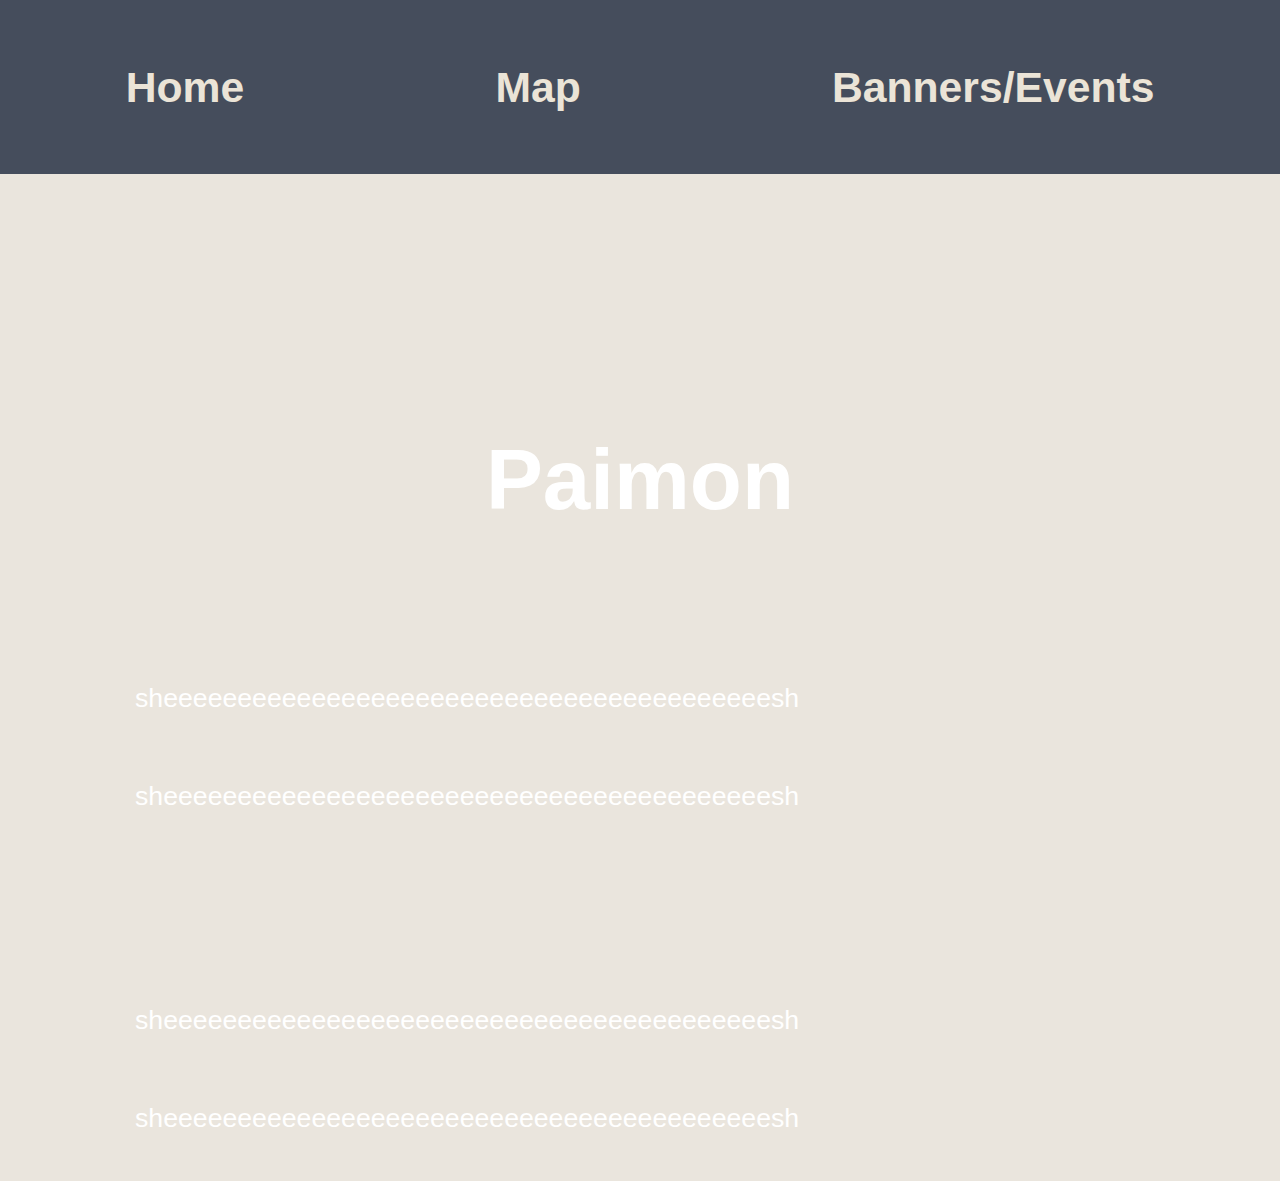
==== index.html @ 68bca1eb "1" ====
<!DOCTYPE html>

<html>

<head>
  <link rel="stylesheet" type="text/css" href="home.css">
  
  <title> Paimon </title>
</head>

<body>
  
  <div class="navigationMenu">
    
    <p> <a href="index.html"> Home </a> </p>
    <p> <a href="stayInformed.html"> Map </a> </p>
    <p> <a href="startHelping.html"> Banners/Events </a> </p>
    
  </div>

  <div class="titleHeader">
    <h1> Paimon </h1>
  </div>

  <div class="mainBox">
    
    <div class="bodyParagraph">
      
      <p>
        sheeeeeeeeeeeeeeeeeeeeeeeeeeeeeeeeeeeeeeeeesh
      </p>
      
      <p>
        sheeeeeeeeeeeeeeeeeeeeeeeeeeeeeeeeeeeeeeeeesh
      </p>
      
    </div>
    
    <div class="thumbnailBox">
      
    </div>
    
    <div class="bodyParagraph">
      <p>
        sheeeeeeeeeeeeeeeeeeeeeeeeeeeeeeeeeeeeeeeeesh
      </p>
      
      <p>
        sheeeeeeeeeeeeeeeeeeeeeeeeeeeeeeeeeeeeeeeeesh
      </p>
    </div>
    
  </div>
  
</body>

</html>
---- home.css ----
body {
  background-color: #EAE5DD;
  
  margin: 0px;
  padding: 0px;
  
  font-family: helvetica;
}

.mainBox {
  margin: 0px;
  padding-left: 15vmin;
  padding-right: 15vmin;
  
  font-size: 20pt;
}

.navigationMenu {
  background-color: #454D5C;
  width: 100%;
  display: flex;
  flex-direction: row;
  justify-content: space-around;
  
  font-size: 32pt;
  font-weight: bold;
}

a {
  text-decoration: none;
  color: #EBE4D7;
}

a:hover {
  text-decoration: underline;
}

.titleHeader {
  background-image: url('http://mvslim.com/wp-content/uploads/2015/07/uighur.jpg');
  display: flex;
  justify-content: center;
  padding-top: 200px;
  padding-bottom: 50px;
  background-size: cover;
  background-position: center;
  color: white;
  font-size: 32pt;
}

.bodyParagraph {
  box-sizing: border-box;
  display: inline-block;
  vertical-align: top;
  margin: 0px;
  padding: 0px;
}

p {
  padding-top: 20px;
  padding-bottom: 20px;
  color: white;
}

.thumbnailBox {
  margin-top: 50px;
  margin-bottom: 50px;
  padding: 0px;
  
  display: flex;
  flex-direction: row;
  justify-content: space-between;
}

.thumbnail {
  display: flex;
  width: 20vmin;
  height: 15vmin;
  padding: 0px;
  margin: 0px;
  background-size: cover;
  background-position: center;
}
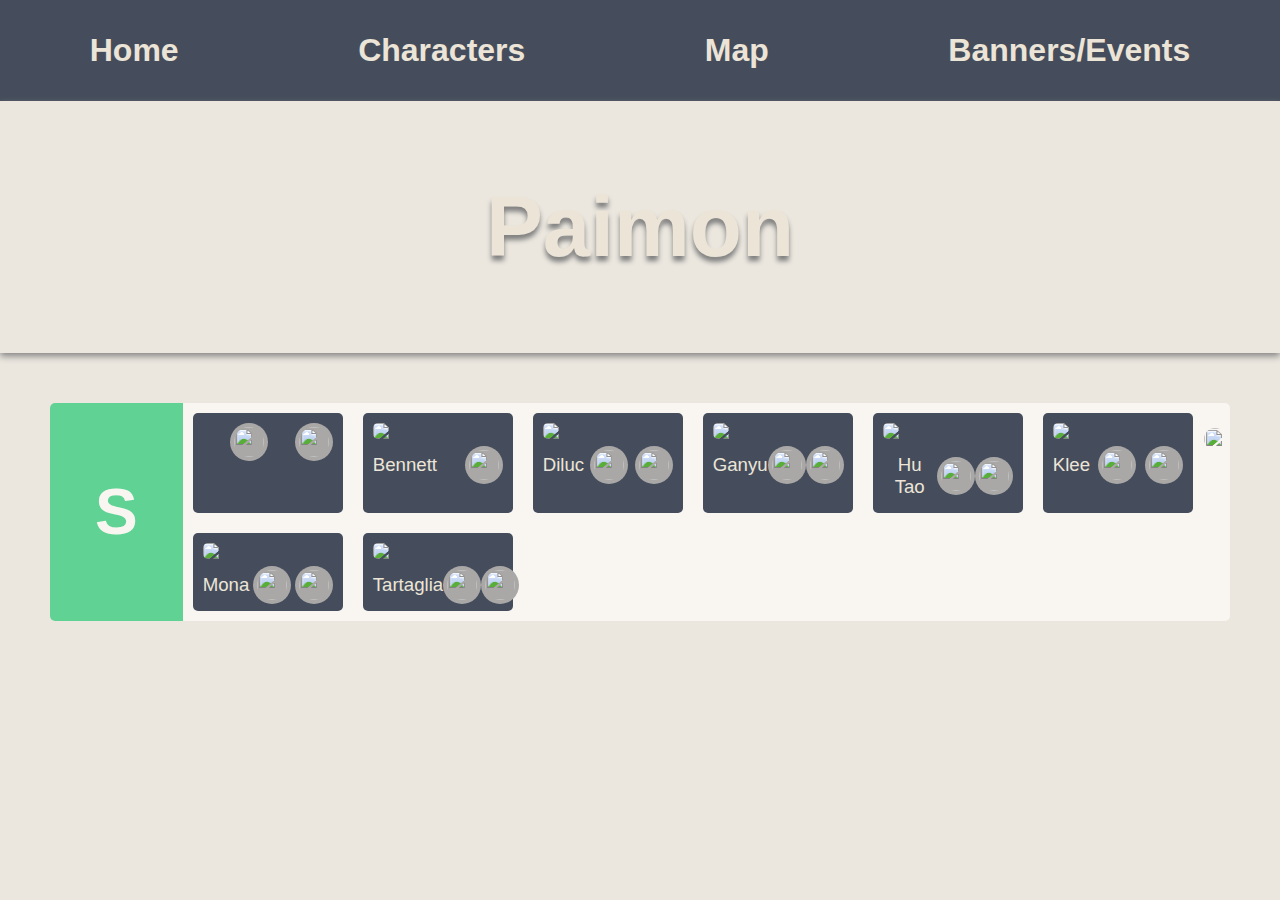
==== commit 6b46f46b: "2" ====
--- a/index.html
+++ b/index.html
@@ -13,8 +13,9 @@
   <div class="navigationMenu">
     
     <p> <a href="index.html"> Home </a> </p>
-    <p> <a href="stayInformed.html"> Map </a> </p>
-    <p> <a href="startHelping.html"> Banners/Events </a> </p>
+    <p> <a href="characters.html"> Characters </a> </p>
+    <p> <a href="map.html"> Map </a> </p>
+    <p> <a href="bannersAndEvents.html"> Banners/Events </a> </p>
     
   </div>
 
@@ -23,35 +24,125 @@
   </div>
 
   <div class="mainBox">
-    
-    <div class="bodyParagraph">
-      
-      <p>
-        sheeeeeeeeeeeeeeeeeeeeeeeeeeeeeeeeeeeeeeeeesh
-      </p>
-      
-      <p>
-        sheeeeeeeeeeeeeeeeeeeeeeeeeeeeeeeeeeeeeeeeesh
-      </p>
-      
+    <div class="bodyBox">
+      <div class="tierBox"> <!-- S Tier -->
+        
+        <div style="background-color: #60D394;" class="tierHeaderBox"> S </div>
+        
+        <div class="charactersBox">
+          
+          <div class="characterCardBox"> <!--  -->
+            <img src="" class="characterCardImage">
+            
+            <div class="descriptionBox">
+              <div class="textBox"> <p>  </p> </div>
+              <div class="imageBox">
+                <img src="" class="iconImage">
+              </div>
+              <div class="imageBox">
+                <img src="" class="iconImage">
+              </div>
+            </div>
+          </div>
+          <div class="characterCardBox"> <!-- Bennett -->
+            <img src="https://static.wikia.nocookie.net/gensin-impact/images/7/7f/Character_Bennett_Card.jpg" class="characterCardImage">
+            <div class="imageBox">
+              <img src="https://static.wikia.nocookie.net/gensin-impact/images/e/e8/Element_Pyro.png" class="elementImage">
+            </div>
+            <div class="descriptionBox">
+              <div class="textBox"> <p> Bennett </p> </div>
+              <div class="imageBox">
+                <img src="https://static.wikia.nocookie.net/gensin-impact/images/9/95/Weapon-class-sword-icon.png" class="iconImage">
+              </div>
+            </div>
+          </div>
+          
+          <div class="characterCardBox"> <!-- Diluc -->
+            <img src="https://static.wikia.nocookie.net/gensin-impact/images/4/45/Character_Diluc_Card.jpg" class="characterCardImage">
+            
+            <div class="descriptionBox">
+              <div class="textBox"> <p> Diluc </p> </div>
+              <div class="imageBox">
+                <img src="https://static.wikia.nocookie.net/gensin-impact/images/e/e8/Element_Pyro.png" class="iconImage">
+              </div>
+              <div class="imageBox">
+                <img src="https://static.wikia.nocookie.net/gensin-impact/images/5/51/Weapon-class-claymore-icon.png" class="iconImage">
+              </div>
+            </div>
+          </div>
+          
+          <div class="characterCardBox"> <!-- Ganyu -->
+            <img src="https://static.wikia.nocookie.net/gensin-impact/images/8/8d/Character_Ganyu_Card.png" class="characterCardImage">
+            
+            <div class="descriptionBox">
+              <div class="textBox"> <p> Ganyu </p> </div>
+              <div class="imageBox">
+                <img src="https://static.wikia.nocookie.net/gensin-impact/images/8/88/Element_Cryo.png" class="iconImage">
+              </div>
+              <div class="imageBox">
+                <img src="" class="iconImage">
+              </div>
+            </div>
+          </div>
+          
+          <div class="characterCardBox"> <!-- Hu Tao -->
+            <img src="https://static.wikia.nocookie.net/gensin-impact/images/2/22/Character_Hu_Tao_Card.jpg" class="characterCardImage">
+            
+            <div class="descriptionBox">
+              <div class="textBox"> <p> Hu Tao </p> </div>
+              <div class="imageBox">
+                <img src="https://static.wikia.nocookie.net/gensin-impact/images/e/e8/Element_Pyro.png" class="iconImage">
+              </div>
+              <div class="imageBox">
+                <img src="" class="iconImage">
+              </div>
+            </div>
+          </div>
+          
+          <div class="characterCardBox"> <!-- Klee -->
+            <img src="https://static.wikia.nocookie.net/gensin-impact/images/7/78/Character_Klee_Card.jpg" class="characterCardImage">
+            
+            <div class="descriptionBox">
+              <div class="textBox"> <p> Klee </p> </div>
+              <div class="imageBox">
+                <img src="https://static.wikia.nocookie.net/gensin-impact/images/e/e8/Element_Pyro.png" class="iconImage">
+              </div>
+              <div class="imageBox">
+                <img src="" class="iconImage">
+              </div>
+            </div>
+          </div>
+          
+          <div class="characterCardBox"> <!-- Mona -->
+            <img src="https://static.wikia.nocookie.net/gensin-impact/images/6/69/Character_Mona_Card.jpg" class="characterCardImage">
+            
+            <div class="descriptionBox">
+              <div class="textBox"> <p> Mona </p> </div>
+              <div class="imageBox">
+                <img src="https://static.wikia.nocookie.net/gensin-impact/images/3/35/Element_Hydro.png" class="iconImage">
+              </div>
+              <div class="imageBox">
+                <img src="" class="iconImage">
+              </div>
+            </div>
+          </div>
+          
+          <div class="characterCardBox"> <!-- Tartaglia -->
+            <img src="https://static.wikia.nocookie.net/gensin-impact/images/4/4c/Character_Tartaglia_Card.png" class="characterCardImage">
+            
+            <div class="descriptionBox">
+              <div class="textBox"> <p> Tartaglia </p> </div>
+              <div class="imageBox">
+                <img src="https://static.wikia.nocookie.net/gensin-impact/images/3/35/Element_Hydro.png" class="iconImage">
+              </div>
+              <div class="imageBox">
+                <img src="" class="iconImage">
+              </div>
+            </div>
+          </div>
+        </div>
+      </div>
     </div>
-    
-    <div class="thumbnailBox">
-      
-    </div>
-    
-    <div class="bodyParagraph">
-      <p>
-        sheeeeeeeeeeeeeeeeeeeeeeeeeeeeeeeeeeeeeeeeesh
-      </p>
-      
-      <p>
-        sheeeeeeeeeeeeeeeeeeeeeeeeeeeeeeeeeeeeeeeeesh
-      </p>
-    </div>
-    
-  </div>
-  
 </body>
 
 </html>--- a/home.css
+++ b/home.css
@@ -1,29 +1,10 @@
 body {
-  background-color: #EAE5DD;
+  background-color: #EBE7DF;
   
   margin: 0px;
   padding: 0px;
   
   font-family: helvetica;
-}
-
-.mainBox {
-  margin: 0px;
-  padding-left: 15vmin;
-  padding-right: 15vmin;
-  
-  font-size: 20pt;
-}
-
-.navigationMenu {
-  background-color: #454D5C;
-  width: 100%;
-  display: flex;
-  flex-direction: row;
-  justify-content: space-around;
-  
-  font-size: 32pt;
-  font-weight: bold;
 }
 
 a {
@@ -35,48 +16,136 @@
   text-decoration: underline;
 }
 
+p {
+  color: #737883;
+}
+
+.textBox > p {
+  margin-top: 15px;
+  margin-bottom: 15px;
+  color: #ECE5D8;
+  font-size: 14pt;
+}
+
+.navigationMenu {
+  background-image: url('https://genshin.mihoyo.com/_nuxt/img/9a62be8.jpg');
+  background-color: #454D5C;
+  width: 100%;
+  display: flex;
+  flex-direction: row;
+  justify-content: space-around;
+  
+  font-size: 24pt;
+  font-weight: bold;
+}
+
 .titleHeader {
-  background-image: url('http://mvslim.com/wp-content/uploads/2015/07/uighur.jpg');
+  background-image: url('https://uploadstatic-sea.mihoyo.com/contentweb/20200211/2020021114275255981.jpg');
   display: flex;
+  box-shadow: 0px 3px 7px gray;
+  text-shadow: 0px 5px 5px gray;
   justify-content: center;
-  padding-top: 200px;
-  padding-bottom: 50px;
+  padding-top: 20px;
+  padding-bottom: 20px;
   background-size: cover;
   background-position: center;
-  color: white;
+  color: #EBE4D7;
   font-size: 32pt;
 }
 
-.bodyParagraph {
+.mainBox {
   box-sizing: border-box;
-  display: inline-block;
-  vertical-align: top;
-  margin: 0px;
-  padding: 0px;
+  border-radius: 5px;
+  background-color: #F9F6F2;
+  margin: 50px;
+  
+  font-size: 18pt;
 }
 
-p {
-  padding-top: 20px;
-  padding-bottom: 20px;
-  color: white;
+.bodyBox {
+  box-sizing: border-box;
+  display: flex;
+  width: 100%;
 }
 
-.thumbnailBox {
-  margin-top: 50px;
-  margin-bottom: 50px;
-  padding: 0px;
-  
+.tierBox {
+  display: flex;
+  flex-direction: row;
+}
+
+.tierHeaderBox {
+  display: flex;
+  padding: 5vmin;
+  border-radius: 5px 0px 0px 5px;
+  align-items: center;
+  justify-content: center;
+  color: #F9F6F2;
+  font-size: 48pt;
+  font-weight: bolder;
+}
+
+.charactersBox {
+  box-sizing: border-box;
+  display: flex;
+  flex-direction: row;
+  flex-wrap: wrap;
+  justify-content: flex-start;
+}
+
+.characterCardBox {
+  box-sizing: border-box;
+  background-color: #454D5C;
+  display: flex;
+  padding: 10px 10px 0px;
+  margin: 10px;
+  width: 150px;
+  flex-direction: column;
+  border-radius: 5px;
+}
+
+.descriptionBox {
   display: flex;
   flex-direction: row;
   justify-content: space-between;
 }
 
-.thumbnail {
+.textBox {
   display: flex;
-  width: 20vmin;
-  height: 15vmin;
-  padding: 0px;
-  margin: 0px;
-  background-size: cover;
-  background-position: center;
+  flex-wrap: wrap;
+  text-align: center;
+}
+
+.characterCardImage {
+  border-radius: 5px;
+}
+
+.imageBox {
+  display: flex;
+  align-items: center;
+}
+
+.tierBox .charactersBox .characterCardBox .elementImage {
+  box-sizing: border-box;
+  position: absolute;
+  right: 50px;
+  border-radius: 50%;
+  width: 30px;
+  height: 30px;
+  padding: 4px;
+}
+
+.weaponImage {
+  background-color: #AAA8A7;
+  border-radius: 50%;
+  width: 30px;
+  height: 30px;
+  padding: 4px;
+}
+
+.iconImage {
+  background-color: #AAA8A7;
+  border-radius: 50%;
+  width: 30px;
+  height: 30px;
+  padding: 4px;
 }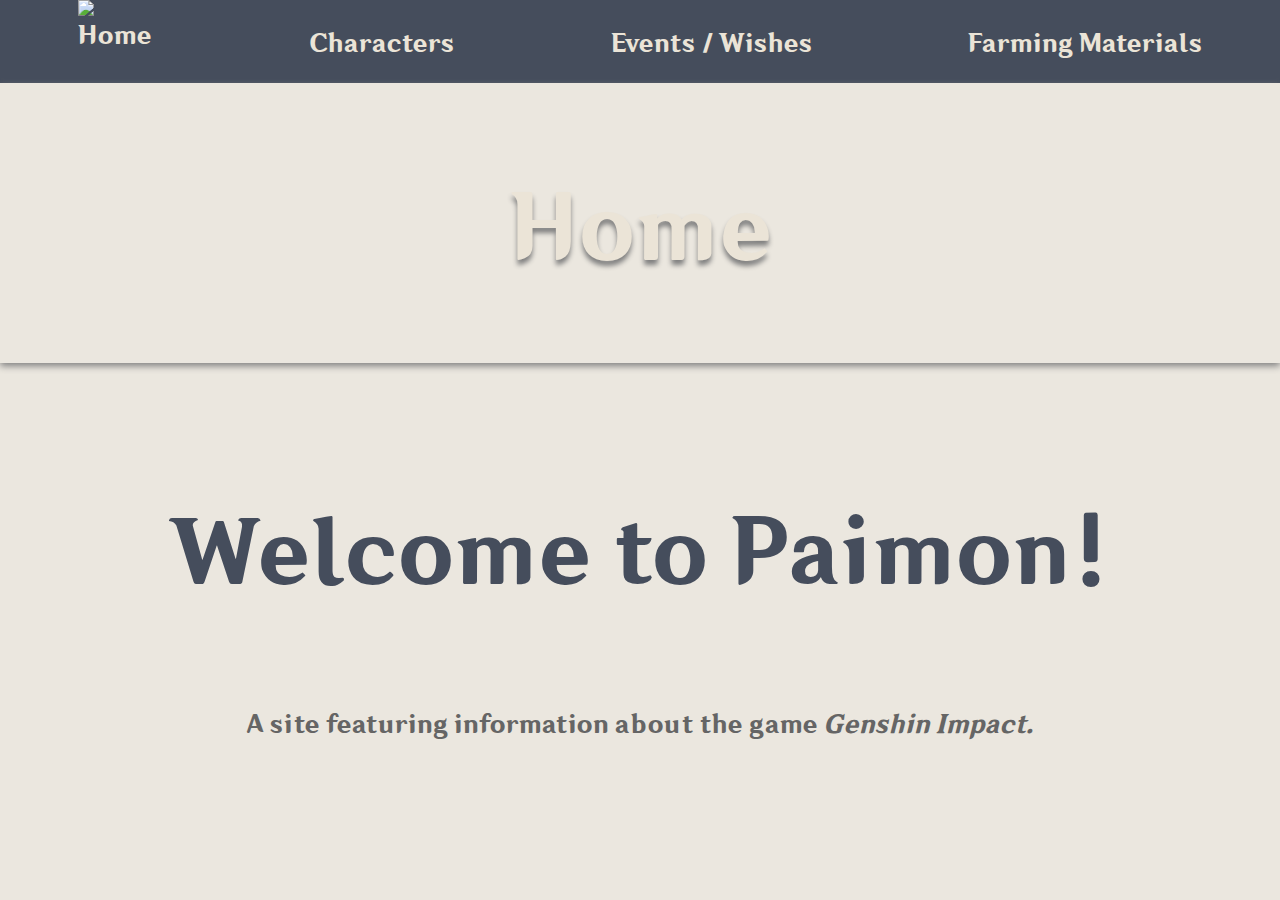
==== commit eb4152b8: "4 (slight changes and font upload)" ====
--- a/index.html
+++ b/index.html
@@ -3,146 +3,35 @@
 <html>
 
 <head>
-  <link rel="stylesheet" type="text/css" href="home.css">
+  <link rel="stylesheet" type="text/css" href="style.css">
   
-  <title> Paimon </title>
+  <title> Paimon | Home </title>
 </head>
 
 <body>
   
   <div class="navigationMenu">
     
-    <p> <a href="index.html"> Home </a> </p>
+    <a href="index.html"> <img src="https://play-lh.googleusercontent.com/So91qs_eRRralMxUzt_tkj4aBXvVSYqWiEJrzrk_LBd5071mSMv_gBKslyulIOrPsiQ=s180-rw" alt="Home" class="paimonBox" width="76px;" height="76px" </a>
+    
     <p> <a href="characters.html"> Characters </a> </p>
-    <p> <a href="map.html"> Map </a> </p>
-    <p> <a href="bannersAndEvents.html"> Banners/Events </a> </p>
+    <p> <a href="eventsAndWishes.html"> Events / Wishes </a> </p>
+    <p> <a href="farmingMaterials.html"> Farming Materials </a> </p>
     
   </div>
 
   <div class="titleHeader">
-    <h1> Paimon </h1>
+    <h1> Home </h1>
   </div>
 
   <div class="mainBox">
     <div class="bodyBox">
-      <div class="tierBox"> <!-- S Tier -->
-        
-        <div style="background-color: #60D394;" class="tierHeaderBox"> S </div>
-        
-        <div class="charactersBox">
-          
-          <div class="characterCardBox"> <!--  -->
-            <img src="" class="characterCardImage">
-            
-            <div class="descriptionBox">
-              <div class="textBox"> <p>  </p> </div>
-              <div class="imageBox">
-                <img src="" class="iconImage">
-              </div>
-              <div class="imageBox">
-                <img src="" class="iconImage">
-              </div>
-            </div>
-          </div>
-          <div class="characterCardBox"> <!-- Bennett -->
-            <img src="https://static.wikia.nocookie.net/gensin-impact/images/7/7f/Character_Bennett_Card.jpg" class="characterCardImage">
-            <div class="imageBox">
-              <img src="https://static.wikia.nocookie.net/gensin-impact/images/e/e8/Element_Pyro.png" class="elementImage">
-            </div>
-            <div class="descriptionBox">
-              <div class="textBox"> <p> Bennett </p> </div>
-              <div class="imageBox">
-                <img src="https://static.wikia.nocookie.net/gensin-impact/images/9/95/Weapon-class-sword-icon.png" class="iconImage">
-              </div>
-            </div>
-          </div>
-          
-          <div class="characterCardBox"> <!-- Diluc -->
-            <img src="https://static.wikia.nocookie.net/gensin-impact/images/4/45/Character_Diluc_Card.jpg" class="characterCardImage">
-            
-            <div class="descriptionBox">
-              <div class="textBox"> <p> Diluc </p> </div>
-              <div class="imageBox">
-                <img src="https://static.wikia.nocookie.net/gensin-impact/images/e/e8/Element_Pyro.png" class="iconImage">
-              </div>
-              <div class="imageBox">
-                <img src="https://static.wikia.nocookie.net/gensin-impact/images/5/51/Weapon-class-claymore-icon.png" class="iconImage">
-              </div>
-            </div>
-          </div>
-          
-          <div class="characterCardBox"> <!-- Ganyu -->
-            <img src="https://static.wikia.nocookie.net/gensin-impact/images/8/8d/Character_Ganyu_Card.png" class="characterCardImage">
-            
-            <div class="descriptionBox">
-              <div class="textBox"> <p> Ganyu </p> </div>
-              <div class="imageBox">
-                <img src="https://static.wikia.nocookie.net/gensin-impact/images/8/88/Element_Cryo.png" class="iconImage">
-              </div>
-              <div class="imageBox">
-                <img src="" class="iconImage">
-              </div>
-            </div>
-          </div>
-          
-          <div class="characterCardBox"> <!-- Hu Tao -->
-            <img src="https://static.wikia.nocookie.net/gensin-impact/images/2/22/Character_Hu_Tao_Card.jpg" class="characterCardImage">
-            
-            <div class="descriptionBox">
-              <div class="textBox"> <p> Hu Tao </p> </div>
-              <div class="imageBox">
-                <img src="https://static.wikia.nocookie.net/gensin-impact/images/e/e8/Element_Pyro.png" class="iconImage">
-              </div>
-              <div class="imageBox">
-                <img src="" class="iconImage">
-              </div>
-            </div>
-          </div>
-          
-          <div class="characterCardBox"> <!-- Klee -->
-            <img src="https://static.wikia.nocookie.net/gensin-impact/images/7/78/Character_Klee_Card.jpg" class="characterCardImage">
-            
-            <div class="descriptionBox">
-              <div class="textBox"> <p> Klee </p> </div>
-              <div class="imageBox">
-                <img src="https://static.wikia.nocookie.net/gensin-impact/images/e/e8/Element_Pyro.png" class="iconImage">
-              </div>
-              <div class="imageBox">
-                <img src="" class="iconImage">
-              </div>
-            </div>
-          </div>
-          
-          <div class="characterCardBox"> <!-- Mona -->
-            <img src="https://static.wikia.nocookie.net/gensin-impact/images/6/69/Character_Mona_Card.jpg" class="characterCardImage">
-            
-            <div class="descriptionBox">
-              <div class="textBox"> <p> Mona </p> </div>
-              <div class="imageBox">
-                <img src="https://static.wikia.nocookie.net/gensin-impact/images/3/35/Element_Hydro.png" class="iconImage">
-              </div>
-              <div class="imageBox">
-                <img src="" class="iconImage">
-              </div>
-            </div>
-          </div>
-          
-          <div class="characterCardBox"> <!-- Tartaglia -->
-            <img src="https://static.wikia.nocookie.net/gensin-impact/images/4/4c/Character_Tartaglia_Card.png" class="characterCardImage">
-            
-            <div class="descriptionBox">
-              <div class="textBox"> <p> Tartaglia </p> </div>
-              <div class="imageBox">
-                <img src="https://static.wikia.nocookie.net/gensin-impact/images/3/35/Element_Hydro.png" class="iconImage">
-              </div>
-              <div class="imageBox">
-                <img src="" class="iconImage">
-              </div>
-            </div>
-          </div>
-        </div>
+      <div class="textBox">
+        <h2> Welcome to Paimon! </h2>
+      </div>
+      <div class="textBox">
+        <p> A site featuring information about the game <i> Genshin Impact. </i> </p>
       </div>
     </div>
-</body>
-
+  </div>
 </html>--- a/style.css
+++ b/style.css
@@ -0,0 +1,112 @@
+body {
+  background-color: #EBE7DF;
+  
+  margin: 0px;
+  padding: 0px;
+}
+
+@font-face {
+  font-family: 'hywenhei85w';
+  src: url('zh-cn-webfont.woff2') format('woff2'),
+       url('zh-cn-webfont.woff') format('woff');
+  font-weight: normal;
+  font-style: normal;
+}
+
+* {
+  font-family: 'hywenhei85w';
+  font-weight: normal;
+}
+
+a {
+  text-decoration: none;
+  color: #EBE4D7;
+}
+
+a:hover {
+  font-weight: bold;
+}
+
+p {
+  color: #656565;
+}
+
+h2 {
+  color: #454D5C;
+  font-size: 64pt;
+  text-align: center;
+}
+
+.navigationMenu {
+  background-image: url('https://genshin.mihoyo.com/_nuxt/img/9a62be8.jpg');
+  background-color: #454D5C;
+  width: 100%;
+  display: flex;
+  flex-direction: row;
+  justify-content: space-around;
+  vertical-align: center;
+  
+  font-size: 18pt;
+  font-weight: bold;
+}
+
+.titleHeader {
+  display: flex;
+  justify-content: center;
+  
+  background-image: url('https://uploadstatic-sea.mihoyo.com/contentweb/20200211/2020021114275255981.jpg');
+  background-size: cover;
+  background-position: center;
+  
+  padding: 20px 0px 20px;
+  box-shadow: 0px 3px 7px gray;
+  text-shadow: 0px 5px 5px gray;
+  
+  color: #EBE4D7;
+  font-size: 32pt;
+}
+
+.mainBox {
+  box-sizing: border-box;
+  display: flex;
+  flex-direction: column;
+  justify-content: center;
+  align-items: center;
+  
+  border-radius: 4px;
+  margin: 50px;
+  font-size: 18pt;
+}
+
+.bodyBox {
+  box-sizing: border-box;
+  display: flex;
+  flex-direction: column;
+  width: 100%;
+  max-width: 1500px;
+}
+
+.headerBox {
+  background-color: #454D5C;
+  margin: 0px 0px 50px;
+  
+  display: flex;
+  align-items: center;
+  justify-content: center;
+  
+  border-radius: 5px 5px 0px 0px;
+  box-shadow: 0px 5px 5px gray;
+}
+
+.paimonBox {
+  display: flex;
+  align-items: center;
+}
+
+.textBox {
+  box-sizing: border-box;
+  text-align: center;
+  padding: 0px;
+  background-color: #EBE7DF;
+  border-radius: 4px;
+}